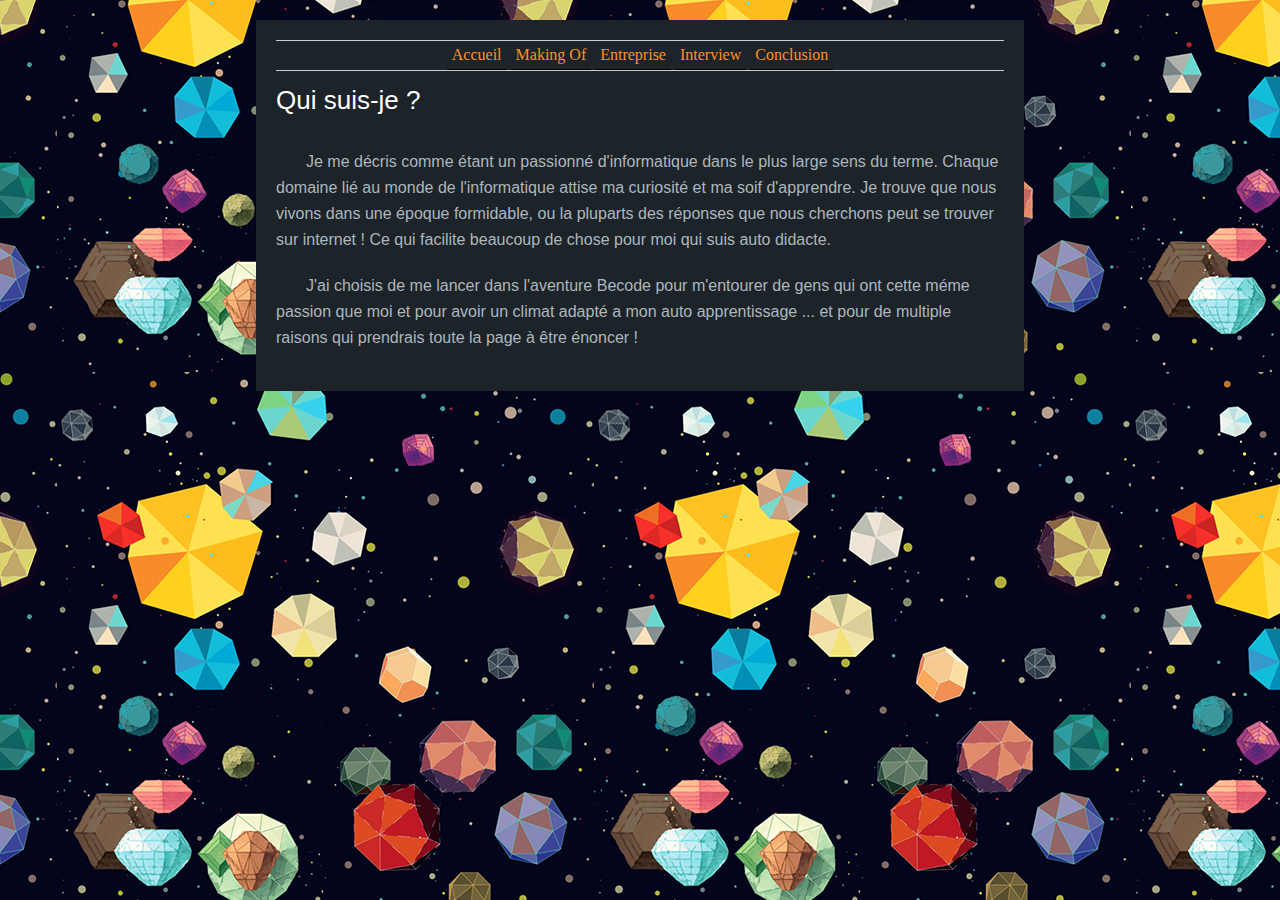
==== index.html @ 36d27168 "optimisation" ====
<!DOCTYPE html>
<html>
<head>
  <meta charset="utf-8">
  <link rel="stylesheet" href="style.css">
  <link rel="icon" type="image/png" href="images/favicon.png" />
  <title>Accueil</title>
</head>
    <main class="container">
        <section>
          <header>
            <nav>
              <ul>
                <li><a href="index.html">Accueil</a></li>
                <li><a href="makingof.html">Making Of</a></li>
                <li><a href="entreprise.html">Entreprise</a></li>
                <li><a href="interview.html">Interview</a></li>
                <li><a href="conclusion.html">Conclusion</a></li>
              </ul>
            </nav>
          </header>
          <article class="">
            <h1>Qui suis-je ?</h1>
            <p>Je me décris comme étant un passionné d'informatique dans le plus large sens du terme.
            Chaque domaine lié au monde de l'informatique attise ma curiosité et ma soif d'apprendre.
            Je trouve que nous vivons dans une époque formidable, ou la pluparts des réponses que nous cherchons peut se trouver
            sur internet ! Ce qui facilite beaucoup de chose pour moi qui suis auto didacte.</p>

            <p>J'ai choisis de me lancer dans l'aventure Becode pour m'entourer de gens qui ont cette méme passion que moi
            et pour avoir un climat adapté a mon auto apprentissage ... et pour de multiple raisons qui prendrais toute la page
            à être énoncer !</p>
          </article>
        </section>
    </main>
</html>
---- style.css ----
* {
  padding: 0;
  margin: 0;
}
  body {
  background-image: url(images/background.jpg);
}
/* grid */
.container {
  display: grid;
  grid-template-columns: 1fr;
  grid-gap: 30px;
  width: 60%;
  margin: 0 auto;
}
h2 { color: #ffffff; font-family: 'Lato', sans-serif; font-size: 20px; font-weight: 300; line-height: 58px; margin: 0 0 20px; }
h1 { color: #ffffff; font-family: 'Lato', sans-serif; font-size: 26px; font-weight: 300; line-height: 58px; margin: 0 0 20px; }
p { margin-bottom: 20px; color: #adb7bd; font-family: 'Lucida Sans', Arial, sans-serif; font-size: 16px; line-height: 26px; text-indent: 30px; }
a { color: #fe921f; text-decoration: underline; }
/* items */
.container > * {
  padding: 20px;
  background: #1C2329;
  margin-top: 20px;
}

.container nav {
  border:1px solid #ccc;
  border-width:1px 0;
  list-style:none;
  margin:0;
  padding:0;
  text-align:center;
  width: 100%;
}
nav li {
  display: inline;
}
nav a {
  display: inline-block;
  padding: 5px;
  text-decoration: none;
    border-bottom: solid 1px black;
}
nav a:visited { text-decoration: none; color:pink; }
nav a:hover { text-decoration: none; color:blue; }
nav a:focus { text-decoration: none; color:yellow; }
nav a:hover, nav a:active {
  text-decoration: none;
  border-bottom: solid 1px white;
  border-color: pink;
  color: #ffffff;
}
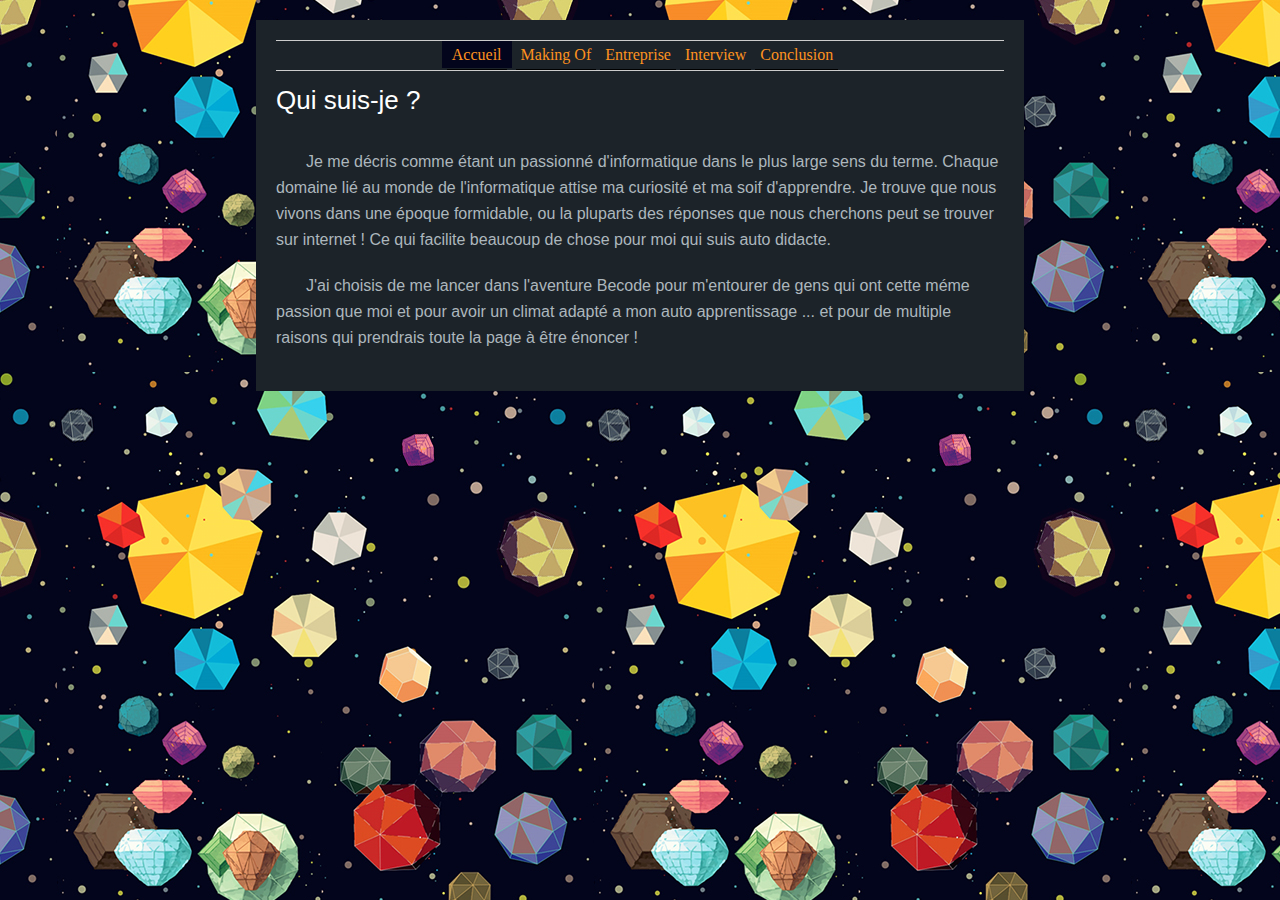
==== commit bcf447a1: "Optimisation done" ====
--- a/index.html
+++ b/index.html
@@ -1,5 +1,5 @@
 <!DOCTYPE html>
-<html>
+<html lang="fr">
 <head>
   <meta charset="utf-8">
   <link rel="stylesheet" href="style.css">
@@ -7,11 +7,11 @@
   <title>Accueil</title>
 </head>
     <main class="container">
-        <section>
+        <article>
           <header>
             <nav>
               <ul>
-                <li><a href="index.html">Accueil</a></li>
+                <li class="active"><a href="index.html">Accueil</a></li>
                 <li><a href="makingof.html">Making Of</a></li>
                 <li><a href="entreprise.html">Entreprise</a></li>
                 <li><a href="interview.html">Interview</a></li>
@@ -19,17 +19,15 @@
               </ul>
             </nav>
           </header>
-          <article class="">
             <h1>Qui suis-je ?</h1>
-            <p>Je me décris comme étant un passionné d'informatique dans le plus large sens du terme.
-            Chaque domaine lié au monde de l'informatique attise ma curiosité et ma soif d'apprendre.
-            Je trouve que nous vivons dans une époque formidable, ou la pluparts des réponses que nous cherchons peut se trouver
-            sur internet ! Ce qui facilite beaucoup de chose pour moi qui suis auto didacte.</p>
+              <p>Je me décris comme étant un passionné d'informatique dans le plus large sens du terme.
+              Chaque domaine lié au monde de l'informatique attise ma curiosité et ma soif d'apprendre.
+              Je trouve que nous vivons dans une époque formidable, ou la pluparts des réponses que nous cherchons peut se trouver
+              sur internet ! Ce qui facilite beaucoup de chose pour moi qui suis auto didacte.</p>
 
-            <p>J'ai choisis de me lancer dans l'aventure Becode pour m'entourer de gens qui ont cette méme passion que moi
-            et pour avoir un climat adapté a mon auto apprentissage ... et pour de multiple raisons qui prendrais toute la page
-            à être énoncer !</p>
+              <p>J'ai choisis de me lancer dans l'aventure Becode pour m'entourer de gens qui ont cette méme passion que moi
+              et pour avoir un climat adapté a mon auto apprentissage ... et pour de multiple raisons qui prendrais toute la page
+              à être énoncer !</p>
           </article>
-        </section>
     </main>
 </html>
--- a/style.css
+++ b/style.css
@@ -33,6 +33,10 @@
   text-align:center;
   width: 100%;
 }
+.active {
+  background-color: #03051c;
+  padding: 5px;
+}
 nav li {
   display: inline;
 }
@@ -42,7 +46,7 @@
   text-decoration: none;
     border-bottom: solid 1px black;
 }
-nav a:visited { text-decoration: none; color:pink; }
+nav a:visited { text-decoration: none;}
 nav a:hover { text-decoration: none; color:blue; }
 nav a:focus { text-decoration: none; color:yellow; }
 nav a:hover, nav a:active {
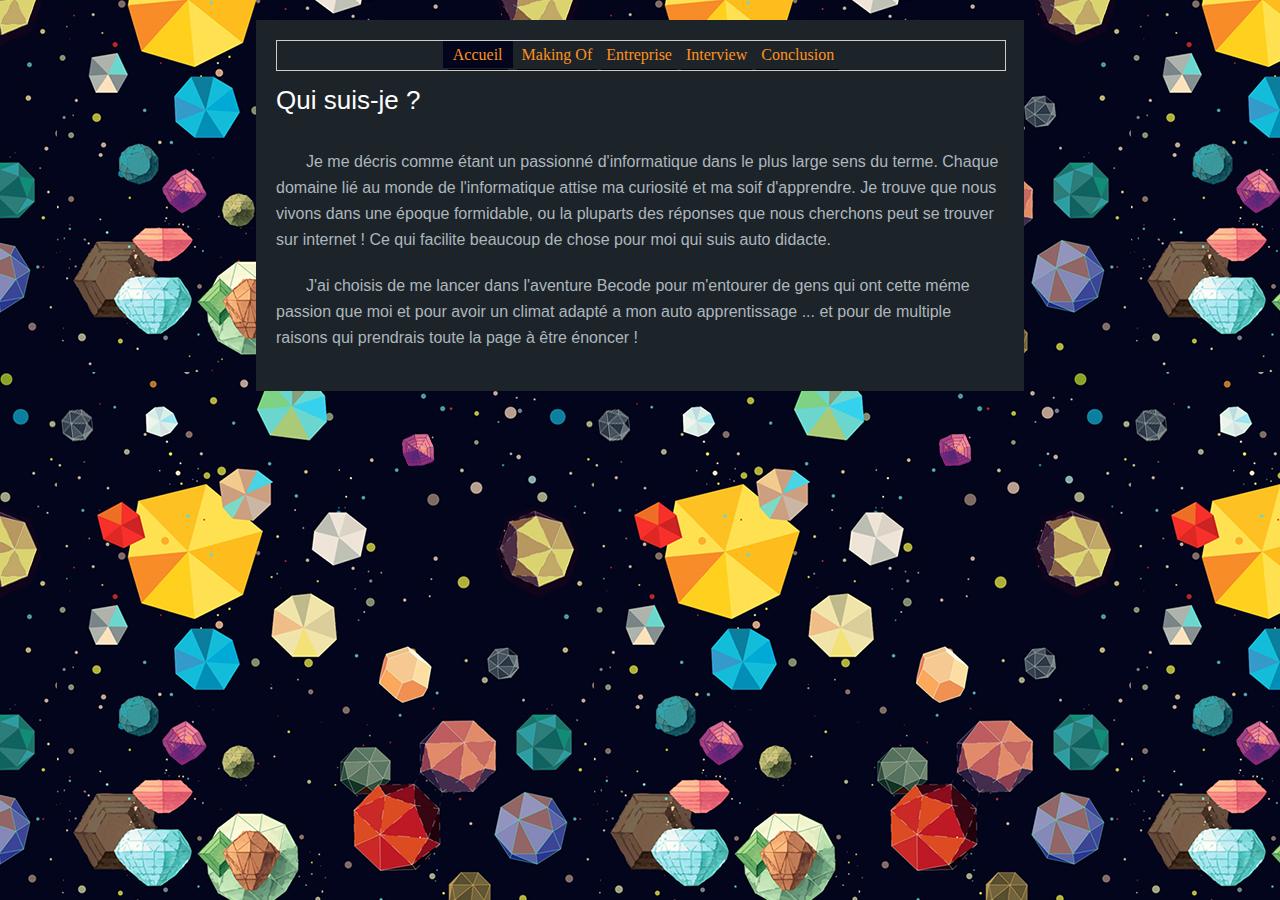
==== commit 117bb420: "going to sass + tree reorganized" ====
--- a/index.html
+++ b/index.html
@@ -2,8 +2,14 @@
 <html lang="fr">
 <head>
   <meta charset="utf-8">
-  <link rel="stylesheet" href="style.css">
-  <link rel="icon" type="image/png" href="images/favicon.png" />
+  <meta name="viewport" content="width=device-width, initial-scale=1">
+  <link rel="stylesheet" href="assets/css/style.css">
+  <link rel="apple-touch-icon" sizes="180x180" href="favicon/apple-touch-icon.png">
+  <link rel="icon" type="image/png" sizes="32x32" href="favicon/favicon-32x32.png">
+  <link rel="icon" type="image/png" sizes="16x16" href="favicon/favicon-16x16.png">
+  <link rel="manifest" href="favicon/manifest.json">
+  <link rel="mask-icon" href="favicon/safari-pinned-tab.svg" color="#5bbad5">
+  <meta name="theme-color" content="#ffffff">
   <title>Accueil</title>
 </head>
     <main class="container">
@@ -30,4 +36,19 @@
               à être énoncer !</p>
           </article>
     </main>
+    <script>
+    UpUp.start({
+    'content-url': '../../index.html',
+    'assets': [
+    '../css/style.css',
+    '../../favicon/apple-touch-icon.png',
+    '../../favicon/favicon-32x32.png',
+    '../../favicon/favicon-16x16.png',
+    '../../favicon/safari-pinned-tab.svg',
+    '../../favicon/manifest.json',
+    'ontop.js',
+    '../../images/background.jpg',
+    '../../images/arrow.svg']
+    });
+    </script>
 </html>
--- a/assets/css/style.css
+++ b/assets/css/style.css
@@ -0,0 +1,117 @@
+* {
+  padding: 0;
+  margin: 0; }
+
+body {
+  background-image: url("../../images/background.jpg"); }
+
+.container {
+  display: grid;
+  grid-template-columns: 1fr;
+  width: 60%;
+  margin: 0 auto; }
+
+.container > * {
+  padding: 20px;
+  background: #1C2329;
+  margin-top: 20px; }
+
+h2, h1 {
+  color: #ffffff;
+  font-family: 'lato', sans-serif;
+  font-size: 20px;
+  font-weight: 300;
+  line-height: 58px;
+  margin: 0 0 20px; }
+
+h1 {
+  font-size: 26px; }
+
+p {
+  margin-bottom: 20px;
+  color: #adb7bd;
+  font-family: 'Lucida Sans', Arial, sans-serif;
+  font-size: 16px;
+  line-height: 26px;
+  text-indent: 30px; }
+
+a {
+  color: #fe921f;
+  text-decoration: underline; }
+
+.container nav {
+  border-width: 1px;
+  border-style: solid;
+  border-color: #ccc;
+  list-style: none;
+  margin: 0;
+  padding: 0;
+  text-align: center;
+  width: 100%; }
+
+.active {
+  background-color: #03051c;
+  padding: 5px; }
+
+nav li {
+  display: inline; }
+nav a {
+  display: inline-block;
+  padding: 5px;
+  text-decoration: none;
+  border-bottom: solid 1px black; }
+  nav a:visited {
+    text-decoration: none; }
+  nav a:hover {
+    text-decoration: none;
+    color: blue;
+    border-bottom: solid 1px white;
+    border-color: pink;
+    color: #ffffff; }
+  nav a:focus {
+    text-decoration: none;
+    color: yellow; }
+  nav aactive {
+    text-decoration: none;
+    color: blue;
+    border-bottom: solid 1px white;
+    border-color: pink;
+    color: #ffffff; }
+
+article button {
+  float: right;
+  opacity: 0.5;
+  padding: 0;
+  border: none;
+  border-radius: 50%;
+  background-color: #1C2329; }
+  article button img {
+    width: 32px;
+    height: auto; }
+  article button:hover {
+    animation: gotop 2s forwards; }
+
+@keyframes gotop {
+  0% {
+    transform: translateY(0); }
+  25% {
+    transform: translateY(-9px); }
+  50% {
+    transform: translateY(0); }
+  75% {
+    transform: translateY(-9px); }
+  100% {
+    transform: translateY(0);
+    background-color: tomato; } }
+@media screen and (max-width: 745px) {
+  .container {
+    display: grid;
+    grid-template-columns: 1fr;
+    width: 100%;
+    margin: 0 auto; }
+
+  nav li {
+    display: flex;
+    flex-direction: column; } }
+
+/*# sourceMappingURL=style.css.map */
